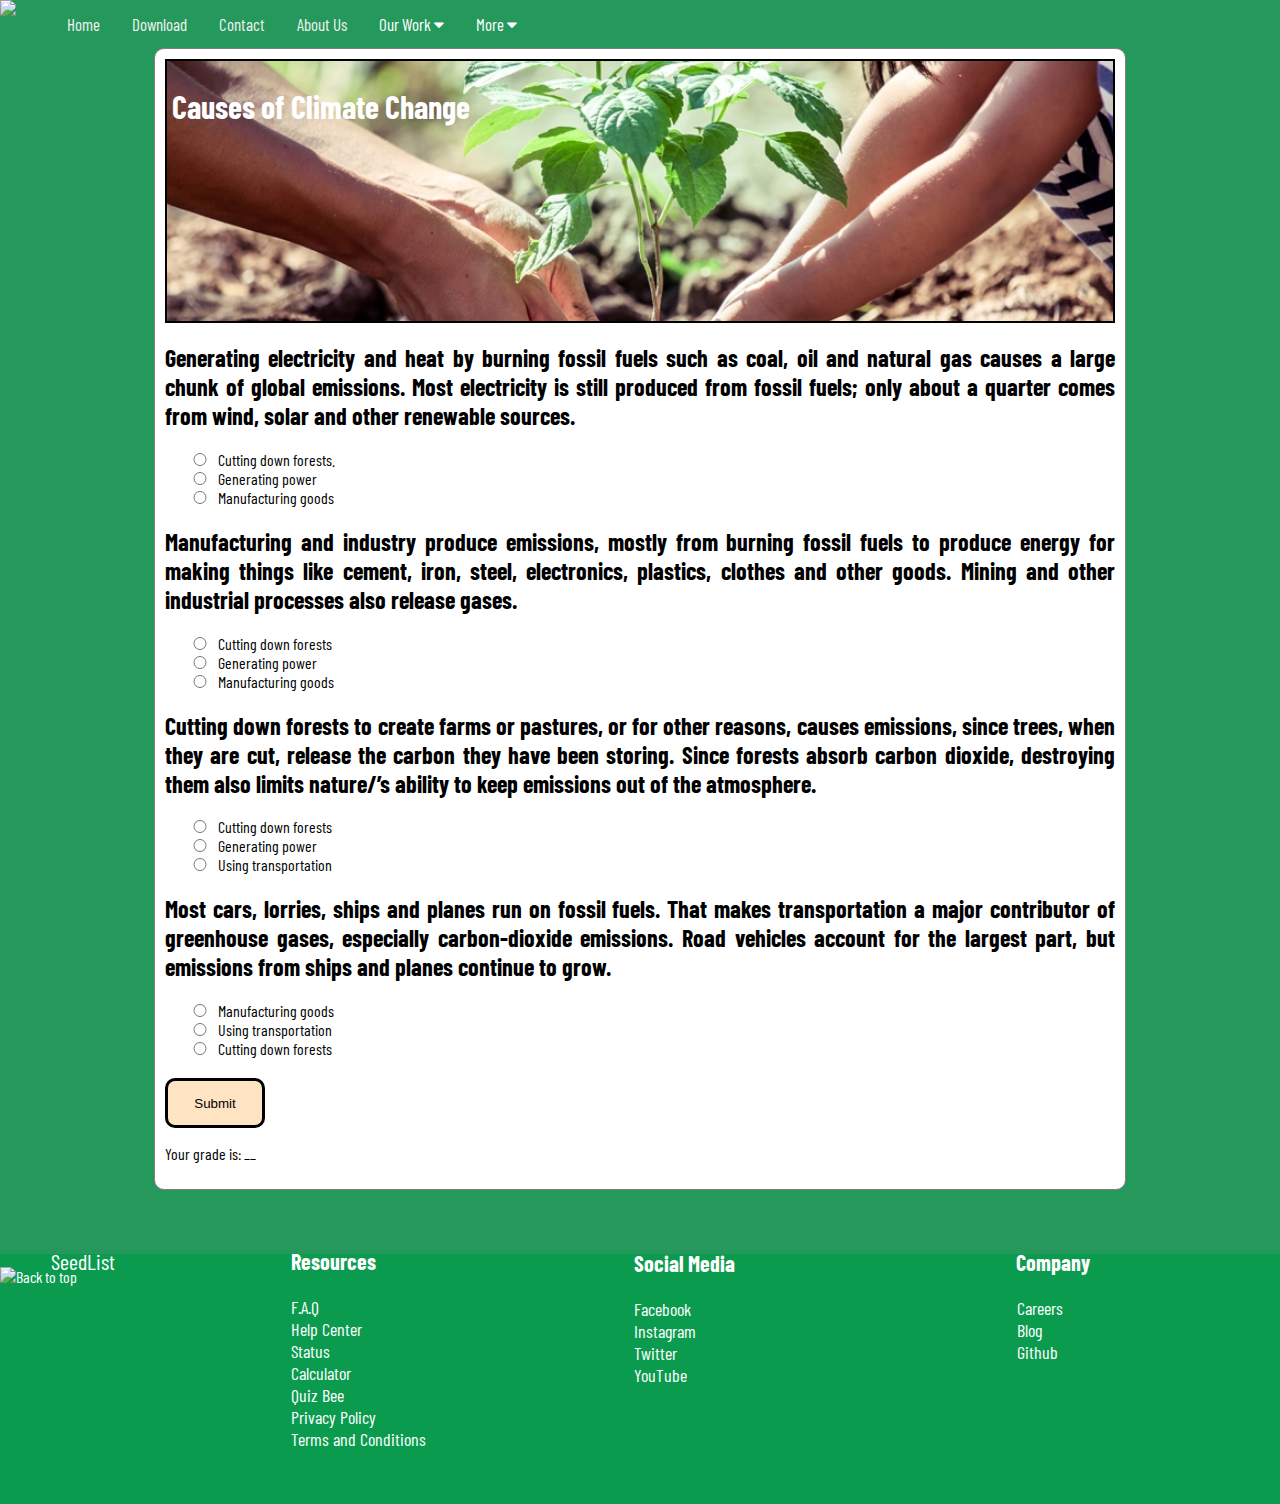
==== causes-of-climate-change.html @ 04cb8805 "Initial commit" ====
<!DOCTYPE html>
<html lang="en">
<head>
    <meta charset="UTF-8">
    <meta name="viewport" content="width=device-width, initial-scale=1.0">
    <link rel="icon" href="img/seedfav.png">
    <link rel="stylesheet" href="index.css">
    <link rel="preconnect" href="https://fonts.googleapis.com">
    <link rel="preconnect" href="https://fonts.gstatic.com" crossorigin>
    <link href="https://fonts.googleapis.com/css2?family=Barlow+Condensed&display=swap" rel="stylesheet">
    <link rel="stylesheet" href="https://cdnjs.cloudflare.com/ajax/libs/font-awesome/4.7.0/css/font-awesome.min.css">
    <script src="index.js"></script>
    <script src="jquery-3.6.0.min.js"></script>
    <title>Leaf</title>

    <style>

        #main {
        width: 80%;
        max-width: 950px;
        border: 1px gray solid;
        margin: auto;
        padding: 10px;
        background-color: white;
        color:black;
        border-radius: 10px;
        user-select: none;
        text-align: justify;
        }
        
        #header {
        margin-top: 0;
        border: 2px solid black;
        padding: 5px;
        height: 250px;
        background: beige;
        background-image: url("img/image1.webp");
        background-size: cover;
        background-position: center;
        color: white;
        user-select: none;
        }

        label {
        cursor: pointer;
        display: block;
        }

        label:hover {
            color:rgba(32, 32, 32, 0.777)
        }

        input {
        width: 30px;
        margin-left: 20px;
        }

        .test {
        width: 100px;
        height: 50px;
        margin-top: 20px;
        background-color: bisque;
        color:black;
        border: solid;
        cursor: pointer;
        border-top-right-radius: 10px;
        border-top-left-radius: 10px;
        border-bottom-left-radius: 10px;
        border-bottom-right-radius: 10px;
        }

        .test:hover {
        background-color: rgb(238, 212, 181);
        }
        </style>
</head>
<body class="body">

<img src="img/seedfav.png" class="logo">

<div class="navbar" id="myTopnav">
    <a href="/pr1">Home</a>
    <a href="download">Download</a>
    <a href="contact-us">Contact</a>
    <a href="/pr1#about">About Us</a>
    <div class="dropdown">
        <button class="dropbtn">Our Work
            <i class="fa fa-caret-down"></i>
        </button>
        <div class="dropdown-content">
            <a href="quizz-bee-2.html">Causes of Climate Change</a>
            <a href="quiz-bee.html">Quiz Bee</a>
        </div>
    </div>

    <div class="dropdown">
        <button class="dropbtn">More
            <i class="fa fa-caret-down"></i>
        </button>
        <div class="dropdown-content">
            <a href="how">How SeedList works</a>
            <a href="https://help.google.com/">Help</a>
            <a href="login">Log In</a>
            <a href="signup">Create account</a>
            <hr>
            <a href="gift">Gift seeds</a>
            <a href="store">Store</a>
            <a href="blog">Blog</a>
            <a href="careers">Careers</a>

        </div>
    </div>

    <a href="javascript:void(0);" style="font-size:15px;" class="icon" onclick="myFunction()">&#9776;</a>
</div>

<div id="main">
<div id="header">
<h1>Causes of Climate Change</h1>
</div>
<form id="form1">

<h2>Generating electricity and heat by burning fossil fuels such as coal, oil and natural gas causes a large chunk of global emissions. Most electricity is still produced from fossil fuels; only about a quarter comes from wind, solar and other renewable sources.</h2>
<label for="var_string"><input type="radio" name="variable" value="0" id="var_string" />Cutting down forests.</label>
<label for="var_join"><input type="radio" name="variable" value="25" id="var_join" />Generating power</label>
<label for="var_info"><input type="radio" name="variable" value="0" id="var_info" />Manufacturing goods</label>

<h2>Manufacturing and industry produce emissions, mostly from burning fossil fuels to produce energy for making things like cement, iron, steel, electronics, plastics, clothes and other goods. Mining and other industrial processes also release gases.</h2>
<label for="sub_string"><input type="radio" name="sub" value="0" id="sub_string"/>Cutting down forests</label>
<label for="sub_join"><input type="radio" name="sub" value="0" id="sub_join"/>Generating power</label>
<label for="sub_info"><input type="radio" name="sub" value="25" id="sub_info" />Manufacturing goods</label>

<h2>Cutting down forests to create farms or pastures, or for other reasons, causes emissions, since trees, when they are cut, release the carbon they have been storing. Since forests absorb carbon dioxide, destroying them also limits nature/’s ability to keep emissions out of the atmosphere.</h2>
<label for="cat_string"><input type="radio" name="con" value="25" id="cat_string" />Cutting down forests</label>
<label for="cat_info"><input type="radio" name="con" value="0" id="cat_info" />Generating power</label>
<label for="cat_condition"><input type="radio" name="con" value="0" id="cat_condition" />Using transportation</label>

<h2>Most cars, lorries, ships and planes run on fossil fuels. That makes transportation a major contributor of greenhouse gases, especially carbon-dioxide emissions. Road vehicles account for the largest part, but emissions from ships and planes continue to grow.</h2>
<label for="if_string"><input type="radio" name="ifstate" value="0" id="if_string" />Manufacturing goods</label>
<label for="if_join"><input type="radio" name="ifstate" value="25" id="if_join" />Using transportation</label>
<label for="if_info"><input type="radio" name="ifstate" value="0" id="if_info" />Cutting down forests</label>

<button class="test" type="submit" value="Submit">Submit</button>

</form>

<p>Your grade is: <span id="grade">__</span></p>
<p id="grade2"></p>



<script>
document.getElementById("form1").onsubmit=function() {
       variable = parseInt(document.querySelector('input[name = "variable"]:checked').value);
	   sub = parseInt(document.querySelector('input[name = "sub"]:checked').value);
	   con = parseInt(document.querySelector('input[name = "con"]:checked').value);
	   ifstate = parseInt(document.querySelector('input[name = "ifstate"]:checked').value);


	   result = variable + sub + con + ifstate;

	document.getElementById("grade").innerHTML = result;

 grading = [
	   {score:0,feedback:" I don't think you studied", image: "none.jpg"},
	   {score:25,feedback:" You need to spend more time. Try again", image: "poor.jpg"},
	   {score:50,feedback:" I think you could do better. Try again.", image: "img/gold_star.png"},
	   {score:75,feedback:" So close. Try again.", image: "img/runner-up.png"},
	   {score:100,feedback:" Excellent! You're a JavaScript pro!", image: "img/1st.png"}
	   ];

for(i=0; i<grading.length; i++) {
    if(result == grading[i].score) {
    result2 = "<img src='" + grading[i].image + "' width='50' style='vertical-align:middle; user-select: none;'/>" + grading[i].feedback;
	  }
	  }


document.getElementById("grade2").innerHTML = result2;

return false; // required to not refresh the page; just leave this here
} //this ends the submit function

</script>


</div>

<footer class="footer">
        <img src="img/seedfav.png" class="footer_logo" onclick="topFunction()" title="Back to top" id="myBtn">
        <p class="seedlist" onclick="topFunction1()" title="Back to top" id="myBtn1">SeedList</p>
    <div class="site-footer">
        <div class="site-footer_column">
            <div class="site-footer_group">
                <h3 class="site-footer_header">Resources</h3>
                <ul class="ul">
                    <li>
                        <a href="faq">F.A.Q</a>
                    </li>
                    <li>
                        <a href="https://help.google.com">Help Center</a>
                    </li>
                    <li>
                        <a href="status">Status</a>
                    </li>
                    <li>
                        <a href="calculator">Calculator</a>
                    </li>
                    <li>
                        <a href="quiz-bee">Quiz Bee</a>
                    </li>
                    <li>
                        <a href="privacy">Privacy Policy</a>
                    </li>
                    <li>
                        <a href="terms">Terms and Conditions</a>
                    </li>
                </ul>
            </div>
        </div>

        <div class="site-footer_column1">
            <div class="site-footer_group">
                <h3 class="site-footer_header">Social Media</h3>
                <ul class="ul1">
                    <li>
                        <a href="https://facebook.com">Facebook</a>
                    </li>
                    <li>
                        <a href="https://instagram.com">Instagram</a>
                    </li>
                    <li>
                        <a href="https://twitter.com">Twitter</a>
                    </li>
                    <li>
                        <a href="https://youtube.com">YouTube</a>
                    </li>
                </ul>
            </div>
        </div>

        <div class="site-footer_column2">
            <div class="site-footer_group">
                <h3 class="site-footer_header">Company</h3>
                <ul class="ul2">
                    <li>
                        <a href="careers">Careers</a>
                    </li>
                    <li>
                        <a href="blog">Blog</a>
                    </li>
                    <li>
                        <a href="https://github.com/theoremism/seedlist">Github</a>
                    </li>
                </ul>
            </div>
        </div>

    </div>
</footer>

</body>

<script>
    window.onscroll = () => {
        const nav = document.querySelector('#navbar');
        if(this.scrollY <= 10) nav.className = ''; else nav.className = 'scroll';
    };
</script>

<script>
    var vid = document.getElementById("video1");
    vid.volume = 0.10;
</script>

<script>
    //Get the button:
    mybutton = document.getElementById("myBtn");

    // When the user scrolls down 20px from the top of the document, show the button
    window.onscroll = function() {scrollFunction()};

    function scrollFunction() {
        if (document.body.scrollTop > 20 || document.documentElement.scrollTop > 20) {
            mybutton.style.display = "block";
        } else {
            mybutton.style.display = "none";
        }
    }

    // When the user clicks on the button, scroll to the top of the document
    function topFunction() {
        document.body.scrollTop = 0; // For Safari
        document.documentElement.scrollTop = 0; // For Chrome, Firefox, IE and Opera
    }
</script>

<script>
    //Get the button:
    mybutton = document.getElementById("myBtn1");

    // When the user scrolls down 20px from the top of the document, show the button
    window.onscroll = function() {scrollFunction()};

    function scrollFunction() {
        if (document.body.scrollTop > 20 || document.documentElement.scrollTop > 20) {
            mybutton.style.display = "block";
        } else {
            mybutton.style.display = "none";
        }
    }

    // When the user clicks on the button, scroll to the top of the document
    function topFunction1() {
        document.body.scrollTop = 0; // For Safari
        document.documentElement.scrollTop = 0; // For Chrome, Firefox, IE and Opera
    }
</script>

</html>
---- index.css ----
html {
    scroll-behavior: smooth;
}

body {
    background-color: #25995C;
    margin: 0;
    color:white;
    font-family: 'Barlow Condensed', sans-serif;
}

::selection {
    background-color: rgba(95, 156, 252, 0.6);
}

.intro {
    margin: auto;
    text-align: center;
    width: 38.63%;
}

.intro_txt1{
    font-size: 40px;
}

.parag1 {
    text-align: justify;
    text-justify: inter-word;
    font-size: large;
}

.what-we-do {
    margin: auto;
    width: 38.63%;
    text-align: center;
}

.txt1 {
    font-size: 40px;
}

.footer {
    user-select: none;
    height: 250px;
    margin-top: 5%;
    background-color: #0b9b4f;
}

.footer1 {
    margin-top: 50%;
}

.footer_logo {
    user-select: none;
    width: 4%;
    margin-top: 1%;
    cursor: pointer;

}

.seedlist {
    margin-top: -3%;
    margin-left: 4%;
    font-size: 22px;
    cursor: pointer;
}
.logo {
    width: 4%;
    float: left;
    user-select: none;
}

.credit a{
    color:white;
    text-decoration: none;
}

.site-footer {
    margin-left: -3%;

}

.site-footer a {
    color: currentColor;
    text-decoration: none;
}

.site-footer_column {
    margin-left: 25%;
    margin-top: -5.3%;
    display: flex;
    flex-direction: column;
    padding-right: 2rem;
}

.site-footer_column1 {
    margin-left: 51%;
    margin-top: -18.22%;
    display: flex;
    flex-direction: column;
    padding-right: 2rem;
}

.site-footer_column2 {
    margin-left: 80%;
    margin-top: -13.4%;
    display: flex;
    flex-direction: column;
    padding-right: 2rem;
}

ul {
    list-style-type: none;
    font-size: 18px;
}


.ul {
    margin-left: -4.2%;
}

.ul1 {
    margin-left: -6.5%;
}

.ul2 {
    margin-left: -17%;
}

.site-footer_header {
    font-size: 22px;
}

.trees-planted {
    margin-top: -3%;
    margin-right: 5%;
    cursor: pointer;
    user-select: none;
    float:right;
    border:solid;
    border-color: rgb(169, 169, 169);
    border-radius: 50px;
    border-width: 1px;
    height: 55px;
    width: 10%;
}

.tree-img {
    float: right;
    width: 40%;
    margin-right: 10%;
}

.number-of-trees {
    float:right;
    margin-right: 3%;
}

.error {
    color:white;
    text-decoration: none;
}

.error:hover {
    color: #e2e2e2;
    text-decoration: underline;
}

input[type=text], select, textarea {
    width: 100%;
    padding: 12px;
    border: 1px solid #ccc;
    border-radius: 4px;
    box-sizing: border-box;
    margin-top: 6px;
    margin-bottom: 16px;
    /*resize: vertical;*/
}

input[type=email] {
    width: 100%;
    padding: 12px;
    border: 1px solid #ccc;
    border-radius: 4px;
    box-sizing: border-box;
    margin-top: 6px;
    margin-bottom: 16px;
    /*resize: vertical;*/
}

input[type=submit] {
    background-color: #038150;
    color: white;
    padding: 12px 20px;
    border: none;
    border-radius: 4px;
    cursor: pointer;
}

input[type=submit]:hover {
    background-color: #02613e;
}

.container {
    border-radius: 5px;
    padding: 20px;
}
.tooltip {
    position: relative;
    display: inline-block;
}

/* Tooltip text */
.tooltip .tooltiptext {
    cursor: default;
    visibility: hidden;
    width: 200px;
    background-color: white;
    color: #000000;
    padding: 5px 0;
    border-radius: 6px;

    /* Position the tooltip text */
    position: absolute;
    z-index: 1;
    top: 111%;
    left: 40%;
    margin-left: -90px;

    /* Fade in tooltip */
    opacity: 0;
    transition: opacity 0.3s;
}

/* Tooltip arrow */
.tooltip .tooltiptext::after {
    content: "";
    position: absolute;
    bottom: 100%;
    left: 50%;
    margin-left: -5px;
    border-width: 5px;
    border-style: solid;
    border-color: transparent transparent #FFFFFF transparent;
}


/* Show the tooltip text when you mouse over the tooltip container */
.tooltip:hover .tooltiptext {
    box-shadow: 0px 8px 16px 0px rgba(0,0,0,0.3);
    visibility: visible;
    opacity: 1;
}

.banner-image {
    background-image: url("https://raw.githubusercontent.com/samuelreese/pr1/master/img/image2%20(1).jpg");
    background-color: #cccccc;
    height: 500px;
    width: 100%;
    background-position: center;
    background-repeat: no-repeat;
    background-size: cover;
    position: absolute;
    margin-top: 1%;
}

.txt3 {
    position: relative;
    color: #ffffff;
    font-size: 35px;
    text-align: center;
    margin-top: 10%;
}

.description {
    font-size: 25px;
}

.banner-text {
    position: relative;
    color: #ffffff;
    line-height: 0.9;
    text-align: center;
    margin-top: 15%;
}

.content {
    margin-top: 45%;
    user-select: none;
}

@media screen and (max-width: 1050px) {
    .trees-planted {
        margin-top: -4%;
        width: 12%;
    }

    .logo {
        width: 5%;
    }
    .intro {
        margin: auto;
        width: 90%;
    }

    .what-we-do {
        width: 90%;
        margin: auto;
    }

    .footer_logo {
        user-select: none;
        width: 5%;
        cursor: pointer;
    }

    .seedlist {
        margin-top: -4%;
        margin-left: 5%;
        font-size: 22px;
        cursor: pointer;
    }

    .site-footer {
        margin-left: -3%;

    }

    .site-footer a {
        color: currentColor;
        text-decoration: none;
    }

    .site-footer_column {
        margin-left: 25%;
        margin-top: -7%;
        display: flex;
        flex-direction: column;
        padding-right: 2rem;
    }

    .site-footer_column1 {
        margin-left: 50%;
        margin-top: -23.3%;
        display: flex;
        flex-direction: column;
        padding-right: 2rem;
    }

    .site-footer_column2 {
        margin-left: 80%;
        margin-top: -17.2%;
        display: flex;
        flex-direction: column;
        padding-right: 2rem;
    }

    ul {
        list-style-type: none;
        font-size: 18px;
    }

    .ul {
        margin-left: -5.7%;
    }

    .ul1 {
        margin-left: -8.5%;
    }

    .ul2 {
        margin-left: -23.5%;
    }

    .site-footer_header {
        font-size: 22px;
    }

    .content {
        margin-top: 55%;
    }
}

@media screen and (max-width: 1020px) {
    .content {
        margin-top: 70%;
    }
}

@media screen and (max-width: 780px) {
    .logo {
        width: 7%;
    }

    .intro {
        margin: auto;
        width: 90%;
    }

    .what-we-do {
        width: 90%;
        margin: auto;
    }

    .footer_logo {
        user-select: none;
        width: 5%;
        cursor: pointer;
    }

    .seedlist {
        margin-top: -4%;
        margin-left: 5%;
        font-size: 22px;
        cursor: pointer;
    }

    .site-footer {
        margin-left: -3%;

    }

    .site-footer a {
        color: currentColor;
        text-decoration: none;
    }

    .site-footer_column {
        margin-left: 25%;
        margin-top: -8.8%;
        display: flex;
        flex-direction: column;
        padding-right: 2rem;
    }

    .site-footer_column1 {
        margin-left: 52%;
        margin-top: -30.2%;
        display: flex;
        flex-direction: column;
        padding-right: 2rem;
    }

    .site-footer_column2 {
        margin-left: 80%;
        margin-top: -22.2%;
        display: flex;
        flex-direction: column;
        padding-right: 2rem;
    }

    ul {
        list-style-type: none;
        margin-left: -7.2%;
        font-size: 18px;
    }

    .ul1 {
        margin-left: -12%;
    }

    .ul2 {
        margin-left: -32%;
    }

    .site-footer_header {
        font-size: 22px;
    }

    .trees-planted {
        display: none;
    }
}

@media screen and (max-width: 426px) {
    .logo {
        width: 11%;
    }

    .intro {
        margin: auto;
        width: 90%;
    }

    .footer {
        height: 620px;
    }

    .what-we-do {
        width: 90%;
        margin: auto;
    }

    .footer_logo {
        user-select: none;
        width: 10%;
        cursor: pointer;
        margin-left: 2%;
    }

    .seedlist {
        margin-top: -8%;
        margin-left: 12%;
        font-size: 22px;
        cursor: pointer;
    }

    .site-footer_column {
        margin-left: 7%;
        margin-top: .1%;
        display: flex;
        flex-direction: column;
        padding-right: 2rem;
    }

    .site-footer_column1 {
        margin-left: 7%;
        margin-top: .1%;
        display: flex;
        flex-direction: column;
        padding-right: 2rem;
    }

    .site-footer_column2 {
        margin-left: 7%;
        margin-top: .1%;
        display: flex;
        flex-direction: column;
        padding-right: 2rem;
    }

    ul {
        list-style-type: none;
        margin-left: -10%;
        font-size: 18px;
    }

    .ul {
        margin-left: -10%;
    }

    .ul1 {
        margin-left: -10%;
    }

    .ul2 {
        margin-left: -10%;
    }

    .site-footer_header {
        font-size: 22px;
    }

    .trees-planted {
        display: none;
    }

    .content {
        margin-top: 125%;
    }

}



.navbar {
    overflow: hidden;
}

.navbar a {
    float: left;
    display: block;
    color: #f2f2f2;
    text-align: center;
    padding: 14px 16px;
    text-decoration: inherit;
    font-size: 17px;
}

.navbar .icon {
    display: none;
}

.dropdown {
    float: left;
    overflow: hidden;
}

.dropdown .dropbtn {
    cursor: pointer;
    font-size: 17px;
    border: none;
    outline: none;
    color: white;
    padding: 14px 16px;
    background-color: inherit;
    font-family: inherit;
    margin: 0;
}

.dropdown-content {
    display: none;
    position: absolute;
    background-color: #f9f9f9;
    min-width: 160px;
    box-shadow: 0px 8px 16px 0px rgba(0,0,0,0.8);
    z-index: 1;
}

.dropdown-content a {
    float: none;
    color: black;
    padding: 12px 16px;
    text-decoration: none;
    display: block;
    text-align: left;
}

.navbar a:hover, .dropdown:hover .dropbtn {
    background-color: rgba(0, 0, 0, 0.69);
    color: white;
}

.dropdown:hover .dropdown-content {
    display: block;
}

@media screen and (max-width: 800px) {
    .navbar a:not(:first-child), .dropdown .dropbtn {
        display: none;
    }
    .navbar a.icon {
        float: right;
        display: block;
    }
}

@media screen and (max-width: 800px) {
    .navbar.responsive {position: relative;}
    .navbar.responsive .icon {
        position: absolute;
        right: 0;
        top: 0;
    }
    .navbar.responsive a {
        float: none;
        display: block;
        text-align: left;
    }
    .navbar.responsive .dropdown {float: none;}
    .navbar.responsive .dropdown-content {position: relative;}
    .navbar.responsive .dropdown .dropbtn {
        display: block;
        width: 100%;
        text-align: left;
    }
}

.wrapper {
    margin: auto;
    margin-top: 5%;
    width: 430px;
    height: 100%;
    padding-top: 0px;
}

@media screen and (max-width: 800px) {
    .wrapper {
        width: 90%;
    }
}

#quiz {
    background-color: #34495E;
    padding-bottom: 60px;
    width: 100%;
    border-radius: 2%;
    color: #fff;
    text-align: center;
    box-shadow: 0 10px 20px rgba(0,0,0,0.19), 0 6px 6px rgba(0,0,0,0.23);
}

#quiz > h1 {
    text-align: center;
    padding-top: 25px;
    font-size: 20px;
}

.questions {
    font-size: 28px;
    font-weight: 700;
    font-style: italic;
    border-top: 1px solid #FFFFFF;
    border-bottom: 1px solid #FFFFFF;
    padding: 20px;
}

.answers div {
    padding: 10px 0 0 0;
    font-size: 16px;
}

.answers div:hover {
    cursor: pointer;
    color: #FBCB43;
}

.answers {
    padding: 0px 0 10px 0px;
}

.answers div {
    width: 50%;
    margin: 0 auto;
    padding-bottom: 15px;
    border-top: 1px solid grey;
}

.answers div:first-child {
    border: none;
}

.checker {
    display: inline-block;
    width: 200px;
    margin: 0 auto;
}

.correct, .false {
    background-color: #109D59;
    width: 60px;
    height: 30px;
    line-height: 30px;
    padding-left: 4px;
    float: left;
    margin-left: 2px;
    margin-top: 2px;
}

.false {
    background-color: #DC4437;
}
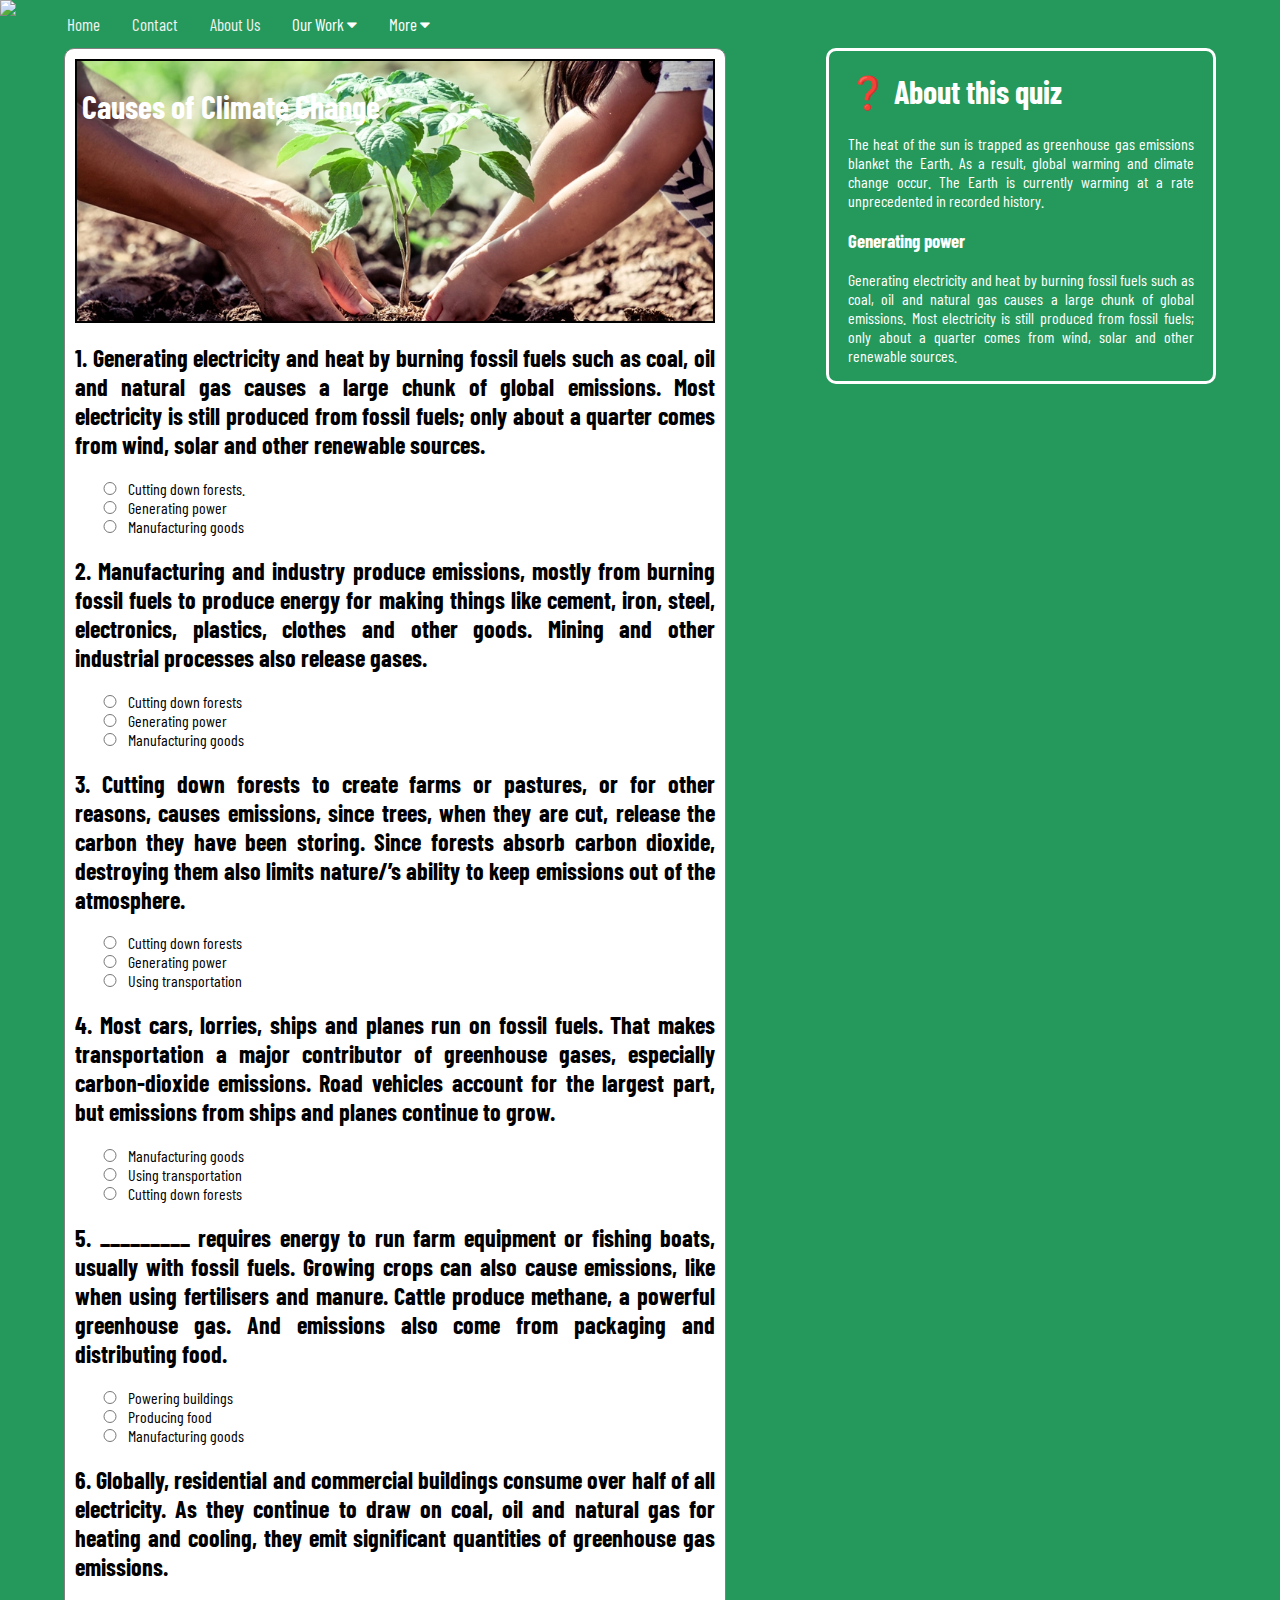
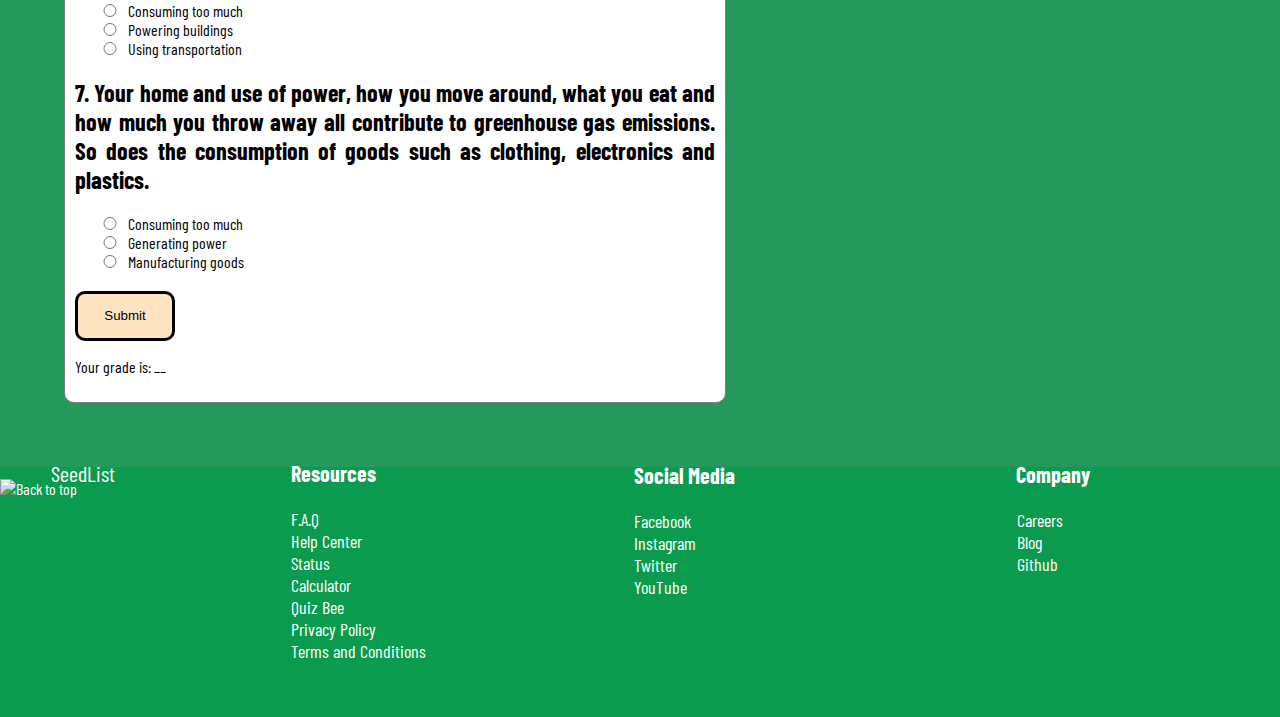
==== commit c55c3155: "initial commi" ====
--- a/causes-of-climate-change.html
+++ b/causes-of-climate-change.html
@@ -11,15 +11,16 @@
     <link rel="stylesheet" href="https://cdnjs.cloudflare.com/ajax/libs/font-awesome/4.7.0/css/font-awesome.min.css">
     <script src="index.js"></script>
     <script src="jquery-3.6.0.min.js"></script>
+    <script src="https://twemoji.maxcdn.com/v/14.0.2/twemoji.min.js" integrity="sha384-32KMvAMS4DUBcQtHG6fzADguo/tpN1Nh6BAJa2QqZc6/i0K+YPQE+bWiqBRAWuFs" crossorigin="anonymous"></script>
     <title>Leaf</title>
 
     <style>
 
         #main {
-        width: 80%;
+        width: 50%;
         max-width: 950px;
         border: 1px gray solid;
-        margin: auto;
+        margin-left: 5%;
         padding: 10px;
         background-color: white;
         color:black;
@@ -72,6 +73,40 @@
         .test:hover {
         background-color: rgb(238, 212, 181);
         }
+
+        .side {
+            text-align: justify;
+            width: 30%;
+            float:right;
+            margin-right: 5%;
+            border:solid;
+            border-radius: 10px;
+        }
+
+        .side-txt {
+            margin-left: 5%;
+            width: 90%;
+        }
+
+        @media screen and (max-width:600px) {
+            #main {
+                margin: auto;
+                margin-top: 40%;
+                width: 90%;
+            }
+
+            .side {
+                margin-top: 10%;
+                margin-right: 3.2%;
+                width: 92.9%;
+            }
+        }
+
+@media screen and (max-width: 430px) {
+    #main {
+        margin-top: 50%;
+    }
+}
         </style>
 </head>
 <body class="body">
@@ -80,7 +115,6 @@
 
 <div class="navbar" id="myTopnav">
     <a href="/pr1">Home</a>
-    <a href="download">Download</a>
     <a href="contact-us">Contact</a>
     <a href="/pr1#about">About Us</a>
     <div class="dropdown">
@@ -88,8 +122,9 @@
             <i class="fa fa-caret-down"></i>
         </button>
         <div class="dropdown-content">
-            <a href="quizz-bee-2.html">Causes of Climate Change</a>
-            <a href="quiz-bee.html">Quiz Bee</a>
+            <a href="causes-of-climate-change">Causes of Climate Change</a>
+            <a href="how-to-reduce">How to reduce Climate Change</a>
+            <a href="effects-of-climate-change">Effects of Climate Change</a>
         </div>
     </div>
 
@@ -114,31 +149,66 @@
     <a href="javascript:void(0);" style="font-size:15px;" class="icon" onclick="myFunction()">&#9776;</a>
 </div>
 
+<div class="side">
+    <div class="side-txt">
+        <h1>❓ About this quiz</h1>
+            <p>
+                The heat of the sun is trapped as greenhouse gas emissions 
+                blanket the Earth. As a result, global warming and climate 
+                change occur. The Earth is currently warming at a rate 
+                unprecedented in recorded history.
+            </p>
+                <h3>Generating power</h3>
+                    <p>
+                        Generating electricity and heat by burning fossil fuels such as 
+                        coal, oil and natural gas causes a large chunk of global 
+                        emissions. Most electricity is still produced from fossil fuels; 
+                        only about a quarter comes from wind, solar and 
+                        other renewable sources.
+                    </p>
+    </div>
+</div>
+
 <div id="main">
 <div id="header">
 <h1>Causes of Climate Change</h1>
 </div>
 <form id="form1">
 
-<h2>Generating electricity and heat by burning fossil fuels such as coal, oil and natural gas causes a large chunk of global emissions. Most electricity is still produced from fossil fuels; only about a quarter comes from wind, solar and other renewable sources.</h2>
+<h2>1. Generating electricity and heat by burning fossil fuels such as coal, oil and natural gas causes a large chunk of global emissions. Most electricity is still produced from fossil fuels; only about a quarter comes from wind, solar and other renewable sources.</h2>
 <label for="var_string"><input type="radio" name="variable" value="0" id="var_string" />Cutting down forests.</label>
-<label for="var_join"><input type="radio" name="variable" value="25" id="var_join" />Generating power</label>
+<label for="var_join"><input type="radio" name="variable" value="14" id="var_join" />Generating power</label>
 <label for="var_info"><input type="radio" name="variable" value="0" id="var_info" />Manufacturing goods</label>
 
-<h2>Manufacturing and industry produce emissions, mostly from burning fossil fuels to produce energy for making things like cement, iron, steel, electronics, plastics, clothes and other goods. Mining and other industrial processes also release gases.</h2>
+<h2>2. Manufacturing and industry produce emissions, mostly from burning fossil fuels to produce energy for making things like cement, iron, steel, electronics, plastics, clothes and other goods. Mining and other industrial processes also release gases.</h2>
 <label for="sub_string"><input type="radio" name="sub" value="0" id="sub_string"/>Cutting down forests</label>
 <label for="sub_join"><input type="radio" name="sub" value="0" id="sub_join"/>Generating power</label>
-<label for="sub_info"><input type="radio" name="sub" value="25" id="sub_info" />Manufacturing goods</label>
-
-<h2>Cutting down forests to create farms or pastures, or for other reasons, causes emissions, since trees, when they are cut, release the carbon they have been storing. Since forests absorb carbon dioxide, destroying them also limits nature/’s ability to keep emissions out of the atmosphere.</h2>
-<label for="cat_string"><input type="radio" name="con" value="25" id="cat_string" />Cutting down forests</label>
+<label for="sub_info"><input type="radio" name="sub" value="16" id="sub_info" />Manufacturing goods</label>
+
+<h2>3. Cutting down forests to create farms or pastures, or for other reasons, causes emissions, since trees, when they are cut, release the carbon they have been storing. Since forests absorb carbon dioxide, destroying them also limits nature/’s ability to keep emissions out of the atmosphere.</h2>
+<label for="cat_string"><input type="radio" name="con" value="14" id="cat_string" />Cutting down forests</label>
 <label for="cat_info"><input type="radio" name="con" value="0" id="cat_info" />Generating power</label>
 <label for="cat_condition"><input type="radio" name="con" value="0" id="cat_condition" />Using transportation</label>
 
-<h2>Most cars, lorries, ships and planes run on fossil fuels. That makes transportation a major contributor of greenhouse gases, especially carbon-dioxide emissions. Road vehicles account for the largest part, but emissions from ships and planes continue to grow.</h2>
+<h2>4. Most cars, lorries, ships and planes run on fossil fuels. That makes transportation a major contributor of greenhouse gases, especially carbon-dioxide emissions. Road vehicles account for the largest part, but emissions from ships and planes continue to grow.</h2>
 <label for="if_string"><input type="radio" name="ifstate" value="0" id="if_string" />Manufacturing goods</label>
-<label for="if_join"><input type="radio" name="ifstate" value="25" id="if_join" />Using transportation</label>
+<label for="if_join"><input type="radio" name="ifstate" value="14" id="if_join" />Using transportation</label>
 <label for="if_info"><input type="radio" name="ifstate" value="0" id="if_info" />Cutting down forests</label>
+
+<h2>5. _________ requires energy to run farm equipment or fishing boats, usually with fossil fuels. Growing crops can also cause emissions, like when using fertilisers and manure. Cattle produce methane, a powerful greenhouse gas. And emissions also come from packaging and distributing food.</h2>
+<label for="last_string"><input type="radio" name="last" value="0" id="last_string"/>Powering buildings</label>
+<label for="last_join"><input type="radio" name="last" value="14" id="last_join"/>Producing food</label>
+<label for="last_info"><input type="radio" name="last" value="0" id="last_info" />Manufacturing goods</label>
+
+<h2>6. Globally, residential and commercial buildings consume over half of all electricity. As they continue to draw on coal, oil and natural gas for heating and cooling, they emit significant quantities of greenhouse gas emissions.</h2>
+<label for="sam_string"><input type="radio" name="sam" value="0" id="sam_string"/>Consuming too much</label>
+<label for="sam_join"><input type="radio" name="sam" value="14" id="sam_join"/>Powering buildings</label>
+<label for="sam_info"><input type="radio" name="sam" value="0" id="sam_info" />Using transportation</label>
+
+<h2>7. Your home and use of power, how you move around, what you eat and how much you throw away all contribute to greenhouse gas emissions. So does the consumption of goods such as clothing, electronics and plastics.</h2>
+<label for="dump_string"><input type="radio" name="dump" value="14" id="dump_string"/>Consuming too much</label>
+<label for="dump_join"><input type="radio" name="dump" value="0" id="dump_join"/>Generating power</label>
+<label for="dump_info"><input type="radio" name="dump" value="0" id="dump_info" />Manufacturing goods</label>
 
 <button class="test" type="submit" value="Submit">Submit</button>
 
@@ -155,18 +225,20 @@
 	   sub = parseInt(document.querySelector('input[name = "sub"]:checked').value);
 	   con = parseInt(document.querySelector('input[name = "con"]:checked').value);
 	   ifstate = parseInt(document.querySelector('input[name = "ifstate"]:checked').value);
-
-
-	   result = variable + sub + con + ifstate;
+       last = parseInt(document.querySelector('input[name = "last"]:checked').value);
+       sam = parseInt(document.querySelector('input[name = "sam"]:checked').value);
+       dump = parseInt(document.querySelector('input[name = "dump"]:checked').value);
+
+	   result = variable + sub + con + ifstate + last + sam + dump;
 
 	document.getElementById("grade").innerHTML = result;
 
  grading = [
-	   {score:0,feedback:" I don't think you studied", image: "none.jpg"},
-	   {score:25,feedback:" You need to spend more time. Try again", image: "poor.jpg"},
-	   {score:50,feedback:" I think you could do better. Try again.", image: "img/gold_star.png"},
-	   {score:75,feedback:" So close. Try again.", image: "img/runner-up.png"},
-	   {score:100,feedback:" Excellent! You're a JavaScript pro!", image: "img/1st.png"}
+	   {score:0,feedback:" I don't think you studied", image: "img/F.png"},
+	   {score:58,feedback:" You need to spend more time. Try again", image: "img/3rd.png"},
+	   {score:72,feedback:" I think you could do better. Try again.", image: "img/gold_star.png"},
+	   {score:86,feedback:" So close. Try again.", image: "img/runner-up.png"},
+	   {score:100,feedback:" Excellent!", image: "img/1st.png"}
 	   ];
 
 for(i=0; i<grading.length; i++) {
@@ -317,4 +389,8 @@
     }
 </script>
 
+<script>
+    twemoji.parse(document.body)
+</script>
+
 </html>--- a/index.css
+++ b/index.css
@@ -9,6 +9,14 @@
     font-family: 'Barlow Condensed', sans-serif;
 }
 
+img.emoji {
+    height: 1.2em;
+    width: 1.2em;
+    margin: 0 .05em 0 .1em;
+    vertical-align: middle;
+    user-select: none;
+}
+
 ::selection {
     background-color: rgba(95, 156, 252, 0.6);
 }
@@ -16,7 +24,7 @@
 .intro {
     margin: auto;
     text-align: center;
-    width: 38.63%;
+    width: 50%;
 }
 
 .intro_txt1{
@@ -31,7 +39,7 @@
 
 .what-we-do {
     margin: auto;
-    width: 38.63%;
+    width: 50%;
     text-align: center;
 }
 
@@ -472,6 +480,62 @@
     }
 }
 
+@media screen and (max-width: 601px) {
+    .footer {
+        height: 635px;
+    }
+
+    .footer_logo {
+        user-select: none;
+        width: 10%;
+        cursor: pointer;
+        margin-left: 2%;
+    }
+
+    .seedlist {
+        margin-top: -8%;
+        margin-left: 12%;
+        font-size: 22px;
+        cursor: pointer;
+    }
+
+    .site-footer_column {
+        margin-left: 7%;
+        margin-top: .2%;
+        display: flex;
+        flex-direction: column;
+        padding-right: 2rem;
+    }
+
+    .site-footer_column1 {
+        margin-left: 7%;
+        margin-top: .1%;
+        display: flex;
+        flex-direction: column;
+        padding-right: 2rem;
+    }
+
+    .site-footer_column2 {
+        margin-left: 7%;
+        margin-top: .1%;
+        display: flex;
+        flex-direction: column;
+        padding-right: 2rem;
+    }
+
+    .ul {
+        margin-left: -7.7%;
+    }
+
+    .ul1 {
+        margin-left: -7.7%;
+    }
+
+    .ul2 {
+        margin-left: -7.7%;
+    }
+}
+
 @media screen and (max-width: 426px) {
     .logo {
         width: 11%;
@@ -739,4 +803,4 @@
 
 .false {
     background-color: #DC4437;
-}
+}